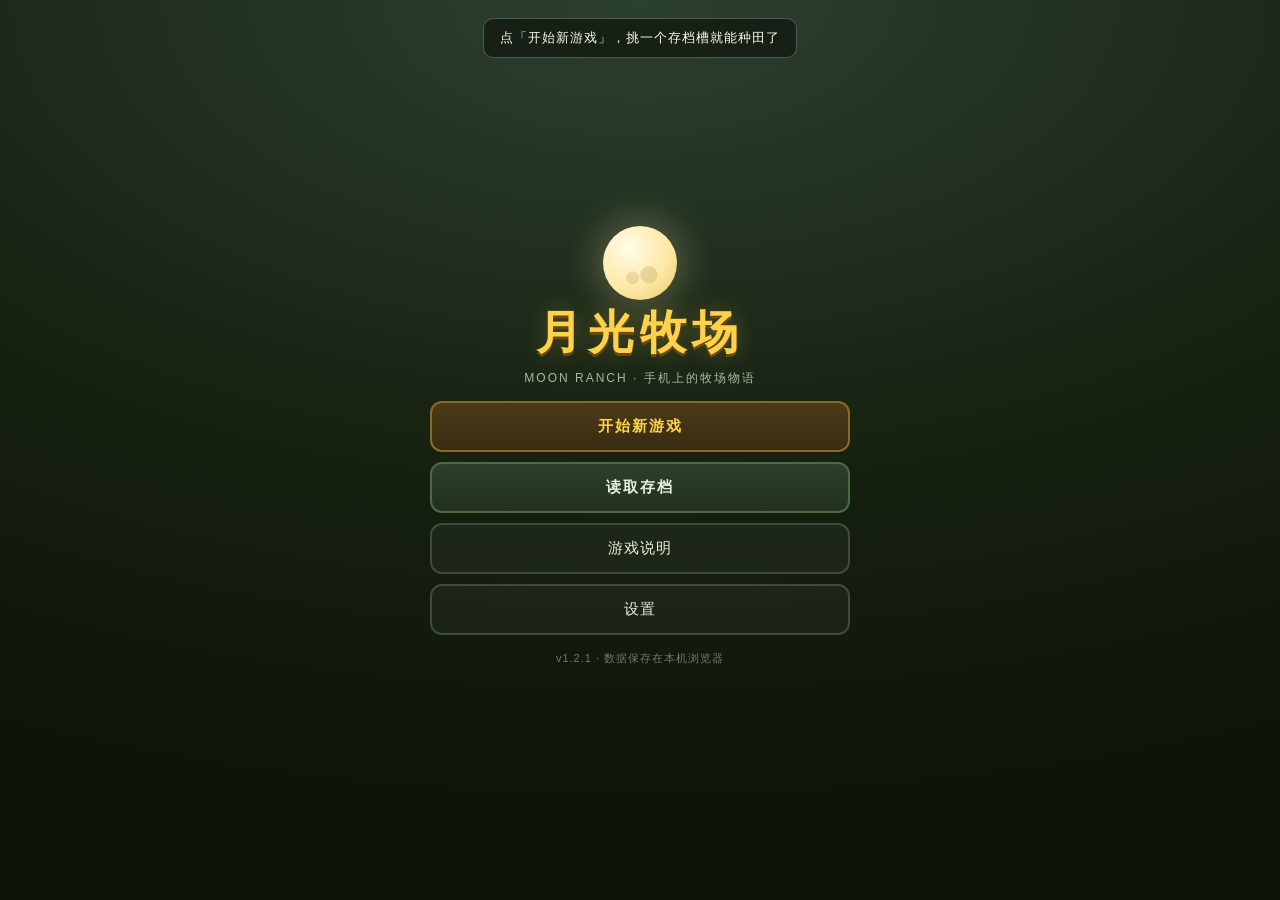
==== index.html @ 6f3a4292 "feat: 新增独立开始页，二级面板改为点击弹窗 (v1.2.0) - index.html 独立开始页：月亮标题 + 开始新游戏 / 读取存档 / 游戏说明 / 设置 - 所有二级面板改成 bott" ====
<!DOCTYPE html>
<html lang="zh-CN">
<head>
<meta charset="UTF-8">
<meta name="viewport" content="width=device-width, initial-scale=1.0, maximum-scale=1.0, user-scalable=no, viewport-fit=cover">
<meta name="theme-color" content="#12180f">
<meta name="apple-mobile-web-app-capable" content="yes">
<meta name="apple-mobile-web-app-status-bar-style" content="black-translucent">
<meta name="description" content="月光牧场 — 手机网页版牧场物语，种田、养鸡牛、四季经营。">
<title>月光牧场 · 开始</title>
<link rel="stylesheet" href="css/style.css">
</head>
<body>
<div id="app">
  <div class="stage">

    <div class="brand">
      <div class="moon"></div>
      <h1>月光牧场</h1>
      <p>MOON RANCH · 手机上的牧场物语</p>
    </div>

    <!-- 主菜单（常驻，点按钮弹出选择框） -->
    <div class="menu" id="menu">
      <button class="btn gold"  id="btnNew">开始新游戏</button>
      <button class="btn"       id="btnLoad">读取存档</button>
      <button class="btn ghost" id="btnHelp">游戏说明</button>
      <button class="btn ghost" id="btnSet">设置</button>
    </div>

    <div class="foot">v<span id="ver">1.2.0</span> · 数据保存在本机浏览器</div>
  </div>
</div>

<!-- 弹窗层：选择框 / 说明 / 设置 / 确认 -->
<div class="mask" id="mask" hidden>
  <div class="dlg" id="dlg" role="dialog" aria-modal="true" aria-label="选择框">
    <div class="dh">
      <span class="dt" id="dlgTitle">选择</span>
      <button class="dx" id="dlgClose" aria-label="关闭">✕</button>
    </div>
    <div class="db" id="dlgBody"></div>
    <div class="df" id="dlgFoot"></div>
  </div>
</div>

<script src="js/core.js"></script>     <!-- 设置 & 存档（开始页只用到这两个） -->
<script src="js/start.js"></script>
</body>
</html>
---- css/style.css ----
/* ==========================================================
 * style.css — 月光牧场 · 开始页 & 游戏页 公共样式
 * ========================================================== */
* { margin: 0; padding: 0; box-sizing: border-box; -webkit-tap-highlight-color: transparent; }

:root {
  --bg: #12180f;
  --bg2: #1c2718;
  --panel: #22331f;
  --line: #4a6b42;
  --ink: #e9f0dd;
  --dim: #a9b89e;
  --gold: #ffd24a;
  --green: #6fbf5a;
  --red: #d96a4a;
}

html, body {
  height: 100%;
  overflow: hidden;
  background: var(--bg);
  color: var(--ink);
  font-family: -apple-system, BlinkMacSystemFont, "PingFang SC", "Microsoft YaHei", sans-serif;
  user-select: none;
  -webkit-user-select: none;
  touch-action: none;
  overscroll-behavior: none;
}

/* ---------------- 开始页 ---------------- */
#app {
  width: 100%; height: 100%;
  display: flex; flex-direction: column;
  align-items: center;
  overflow-y: auto; -webkit-overflow-scrolling: touch;
  padding: 12px;
  background:
    radial-gradient(120% 90% at 50% 0%, #2c4030 0%, #16200f 60%, #0d1409 100%);
}

.stage {
  width: 100%;
  max-width: 420px;
  display: flex; flex-direction: column; gap: 14px;
  margin: auto;              /* 内容矮时居中，内容高时从顶部开始、可滚动 */
  padding: 6px 0 18px;
}

.brand { text-align: center; }
.brand h1 {
  font-size: clamp(30px, 9vw, 46px);
  letter-spacing: 6px;
  color: var(--gold);
  text-shadow: 0 3px 0 #6a4a12, 0 0 22px rgba(255, 210, 74, .28);
}
.brand p { margin-top: 6px; color: var(--dim); font-size: 12px; letter-spacing: 2px; }

/* 月亮 */
.moon {
  width: 74px; height: 74px; margin: 4px auto 2px;
  border-radius: 50%;
  background: radial-gradient(circle at 34% 30%, #fffbe8, #ffe9a8 55%, #e8c96a);
  box-shadow: 0 0 34px 10px rgba(255, 233, 168, .22);
  position: relative;
}
.moon::after {
  content: ''; position: absolute; inset: 0; border-radius: 50%;
  background:
    radial-gradient(circle at 62% 66%, rgba(190, 165, 100, .35) 0 8px, transparent 9px),
    radial-gradient(circle at 40% 70%, rgba(190, 165, 100, .3) 0 6px, transparent 7px);
}

.menu { display: flex; flex-direction: column; gap: 10px; }

.btn {
  display: block; width: 100%;
  padding: 14px 16px;
  border: 2px solid var(--line);
  border-radius: 12px;
  background: linear-gradient(180deg, #2c4029, #22311f);
  color: var(--ink);
  font-size: 15px; font-weight: 600; letter-spacing: 2px;
  text-align: center;
  cursor: pointer;
  transition: transform .08s ease, filter .12s ease;
}
.btn:active { transform: translateY(1px) scale(.995); filter: brightness(1.18); }
.btn.gold { border-color: #8a6a20; background: linear-gradient(180deg, #4a3a16, #3a2c12); color: var(--gold); }
.btn.ghost { background: rgba(255, 255, 255, .04); border-color: #3b4d38; font-weight: 500; letter-spacing: 1px; }
.btn.danger { border-color: #7a3a30; color: #ffb0a0; background: linear-gradient(180deg, #40201c, #2e1714); }

.foot { margin-top: 2px; text-align: center; font-size: 11px; color: #6d7d66; letter-spacing: 1px; }

/* ---------------- 存档槽 ---------------- */
.slots { display: flex; flex-direction: column; gap: 8px; }

.slot {
  display: flex; align-items: center; gap: 10px;
  padding: 10px 12px;
  border: 2px solid #33472f; border-radius: 12px;
  background: rgba(255, 255, 255, .03);
}
.slot .no {
  flex: 0 0 34px; height: 34px; line-height: 34px; text-align: center;
  border-radius: 9px; background: #34492f; color: #dfe8cf; font-weight: 700;
}
.slot .info { flex: 1 1 auto; min-width: 0; font-size: 12px; color: var(--dim); line-height: 1.5; }
.slot .info b { display: block; color: var(--ink); font-size: 13px; letter-spacing: 1px; }
.slot .ops { display: flex; gap: 6px; }
.slot .mini {
  padding: 9px 12px; border-radius: 9px; border: 1px solid #4a6b42;
  background: #2b3d28; color: var(--ink); font-size: 12px; cursor: pointer;
}
.slot .mini.go { background: var(--green); border-color: #4f8f47; color: #10200c; font-weight: 700; }
.slot .mini.del { background: #3a201c; border-color: #6d3a30; color: #ffb0a0; }
.slot .mini:active { filter: brightness(1.2); }

.empty { color: #6d7d66; font-size: 12px; }
.note { margin-top: 10px; color: #6d7d66; font-size: 11px; line-height: 1.6; }

/* ---------------- 选择框（bottom sheet） ---------------- */
.mask {
  position: fixed; inset: 0; z-index: 40;
  display: flex; align-items: flex-end; justify-content: center;
  background: rgba(4, 10, 4, .62);
  animation: mrFade .16s ease both;
}
.mask[hidden] { display: none; }

.dlg {
  width: 100%; max-width: 420px;
  max-height: 84vh;
  display: flex; flex-direction: column;
  background: linear-gradient(180deg, #24361f, #1a2618);
  border: 2px solid var(--line);
  border-bottom: none;
  border-radius: 16px 16px 0 0;
  box-shadow: 0 -10px 34px rgba(0, 0, 0, .55);
  animation: mrSheet .2s cubic-bezier(.22, .9, .3, 1) both;
}
.dlg .dh {
  flex: 0 0 auto;
  display: flex; align-items: center; gap: 8px;
  padding: 11px 12px 10px 14px;
  border-bottom: 1px solid rgba(255, 255, 255, .09);
}
.dlg .dt {
  flex: 1 1 auto;
  font-size: 14px; font-weight: 700; letter-spacing: 2px; color: var(--gold);
}
.dlg .dx {
  flex: 0 0 auto; width: 32px; height: 32px;
  border-radius: 9px; border: 1px solid #3b4d38;
  background: rgba(255, 255, 255, .05); color: var(--dim); font-size: 13px;
}
.dlg .db {
  flex: 1 1 auto; min-height: 0;
  overflow-y: auto; -webkit-overflow-scrolling: touch;
  padding: 12px 14px;
  touch-action: pan-y;
}
.dlg .df {
  flex: 0 0 auto;
  display: flex; gap: 8px;
  padding: 10px 14px calc(12px + env(safe-area-inset-bottom));
  border-top: 1px solid rgba(255, 255, 255, .09);
}
.dlg .df .btn { padding: 12px 14px; font-size: 14px; }

@keyframes mrFade { from { opacity: 0 } to { opacity: 1 } }
@keyframes mrSheet {
  from { opacity: .3; transform: translateY(18px) scale(.99); }
  to   { opacity: 1; transform: none; }
}

/* 说明 */
.hsec { margin-bottom: 14px; }
.hsec .hb { display: block; color: var(--gold); font-weight: 700; font-size: 13px; letter-spacing: 1px; margin-bottom: 4px; }
.hsec p { font-size: 12.5px; line-height: 1.8; color: var(--dim); }

/* 设置行 */
.row {
  display: flex; align-items: center; justify-content: space-between;
  gap: 10px; padding: 10px 0;
  border-bottom: 1px dashed rgba(255, 255, 255, .08);
  font-size: 13px; color: var(--ink);
}
.sw {
  min-width: 58px; padding: 7px 10px; border-radius: 9px;
  border: 1px solid #4a6b42; background: #2b3d28; color: var(--dim); font-size: 12px;
}
.sw.on { background: var(--green); border-color: #4f8f47; color: #10200c; font-weight: 700; }
.seg { display: inline-flex; border: 1px solid var(--line); border-radius: 9px; overflow: hidden; }
.seg button {
  padding: 7px 13px; border: 0; border-right: 1px solid rgba(255, 255, 255, .08);
  background: #2b3d28; color: var(--ink); font-size: 12px;
}
.seg button:last-child { border-right: 0; }
.seg button.op { background: var(--green); color: #10200c; font-weight: 700; }

/* 确认框文字 */
.ctext { font-size: 13px; line-height: 1.8; color: var(--dim); padding: 4px 2px 6px; }

/* ---------------- 游戏页 ---------------- */
#wrap {
  width: 100%; height: 100%;
  display: flex; align-items: center; justify-content: center;
  position: relative;
}
#cv {
  display: block;
  image-rendering: pixelated;
  image-rendering: crisp-edges;
  background: #1b2416;
  touch-action: none;
}
#hint {
  position: fixed; inset: 0;
  display: flex; align-items: center; justify-content: center;
  background: var(--bg); color: var(--dim); z-index: 9;
  font-size: 14px; letter-spacing: 2px;
}
#loading {
  position: fixed; inset: 0; z-index: 10;
  display: flex; align-items: center; justify-content: center;
  background: #0e150a; color: var(--dim); font-size: 14px; letter-spacing: 3px;
}
.toastbar { display: none; }
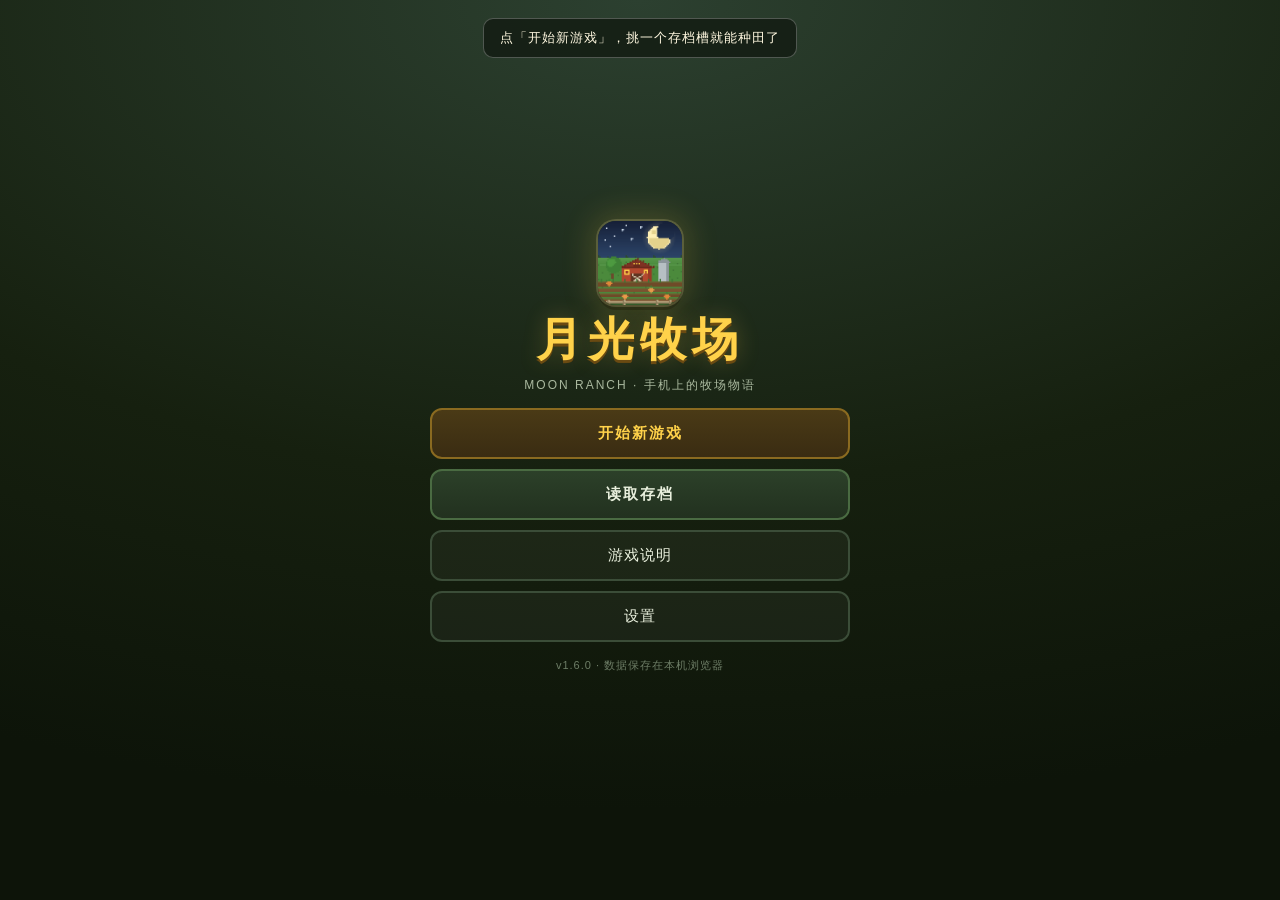
==== commit 901407b6: "feat(pwa): APP 多尺寸图标 + manifest + 开始页主视觉；docs: README v1.6.0" ====
--- a/index.html
+++ b/index.html
@@ -8,6 +8,11 @@
 <meta name="apple-mobile-web-app-status-bar-style" content="black-translucent">
 <meta name="description" content="月光牧场 — 手机网页版牧场物语，种田、养鸡牛、四季经营。">
 <title>月光牧场 · 开始</title>
+<!-- 图标 / 添加到主屏幕 -->
+<link rel="icon" href="assets/favicon.ico" sizes="16x16 32x32 48x48">
+<link rel="icon" type="image/png" sizes="64x64" href="assets/icon-64.png">
+<link rel="apple-touch-icon" href="assets/icon-180.png">
+<link rel="manifest" href="manifest.webmanifest">
 <link rel="stylesheet" href="css/style.css">
 </head>
 <body>
@@ -15,7 +20,7 @@
   <div class="stage">
 
     <div class="brand">
-      <div class="moon"></div>
+      <img class="moon" src="assets/icon-192.png" alt="月光牧场图标" width="84" height="84">
       <h1>月光牧场</h1>
       <p>MOON RANCH · 手机上的牧场物语</p>
     </div>
--- a/css/style.css
+++ b/css/style.css
@@ -18,11 +18,14 @@
 html, body {
   height: 100%;
   overflow: hidden;
+  position: fixed;           /* iOS 防橡皮筋滚动，游戏页触摸不再带动页面 */
+  width: 100%;
   background: var(--bg);
   color: var(--ink);
   font-family: -apple-system, BlinkMacSystemFont, "PingFang SC", "Microsoft YaHei", sans-serif;
   user-select: none;
   -webkit-user-select: none;
+  -webkit-touch-callout: none;
   touch-action: none;
   overscroll-behavior: none;
 }
@@ -55,20 +58,24 @@
 }
 .brand p { margin-top: 6px; color: var(--dim); font-size: 12px; letter-spacing: 2px; }
 
-/* 月亮 */
+/* 主视觉：APP 图标（assets/icon-192.png，像素风，硬边放大） */
 .moon {
-  width: 74px; height: 74px; margin: 4px auto 2px;
-  border-radius: 50%;
-  background: radial-gradient(circle at 34% 30%, #fffbe8, #ffe9a8 55%, #e8c96a);
-  box-shadow: 0 0 34px 10px rgba(255, 233, 168, .22);
-  position: relative;
-}
-.moon::after {
-  content: ''; position: absolute; inset: 0; border-radius: 50%;
-  background:
-    radial-gradient(circle at 62% 66%, rgba(190, 165, 100, .35) 0 8px, transparent 9px),
-    radial-gradient(circle at 40% 70%, rgba(190, 165, 100, .3) 0 6px, transparent 7px);
-}
+  display: block;
+  width: 84px; height: 84px; margin: 6px auto 4px;
+  border-radius: 18px;
+  image-rendering: pixelated;
+  image-rendering: -webkit-optimize-contrast;
+  box-shadow:
+    0 0 0 2px rgba(255, 233, 168, .18),
+    0 0 30px 8px rgba(255, 210, 74, .16),
+    0 5px 0 rgba(0, 0, 0, .32);
+  animation: moonbob 3.6s ease-in-out infinite;
+}
+@keyframes moonbob {
+  0%, 100% { transform: translateY(0); }
+  50%      { transform: translateY(-5px); }
+}
+@media (prefers-reduced-motion: reduce) { .moon { animation: none; } }
 
 .menu { display: flex; flex-direction: column; gap: 10px; }
 
@@ -206,6 +213,8 @@
   width: 100%; height: 100%;
   display: flex; align-items: center; justify-content: center;
   position: relative;
+  /* 刘海/Home 条安全区：画布整体避开 */
+  padding: env(safe-area-inset-top, 0) env(safe-area-inset-right, 0) calc(env(safe-area-inset-bottom, 0) + 2px) env(safe-area-inset-left, 0);
 }
 #cv {
   display: block;
